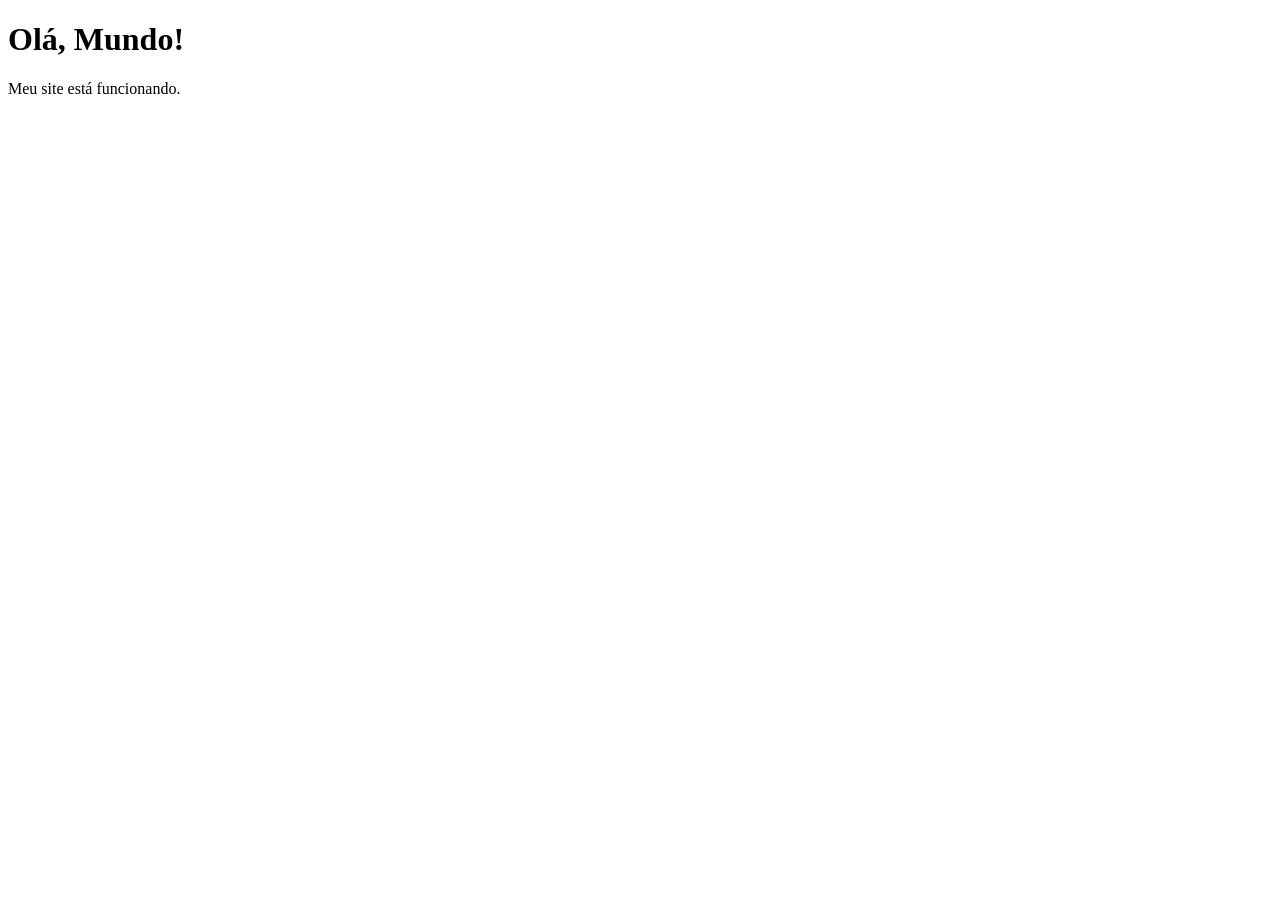
==== index.html @ 56b4749d "Create index.html" ====
<!DOCTYPE html>
<html lang="pt-BR">
<head>
  <meta charset="UTF-8">
  <meta name="viewport" content="width=device-width, initial-scale=1.0">
  <title>Meu Primeiro Site</title>
</head>
<body>
  <h1>Olá, Mundo!</h1>
  <p>Meu site está funcionando.</p>
</body>
</html>
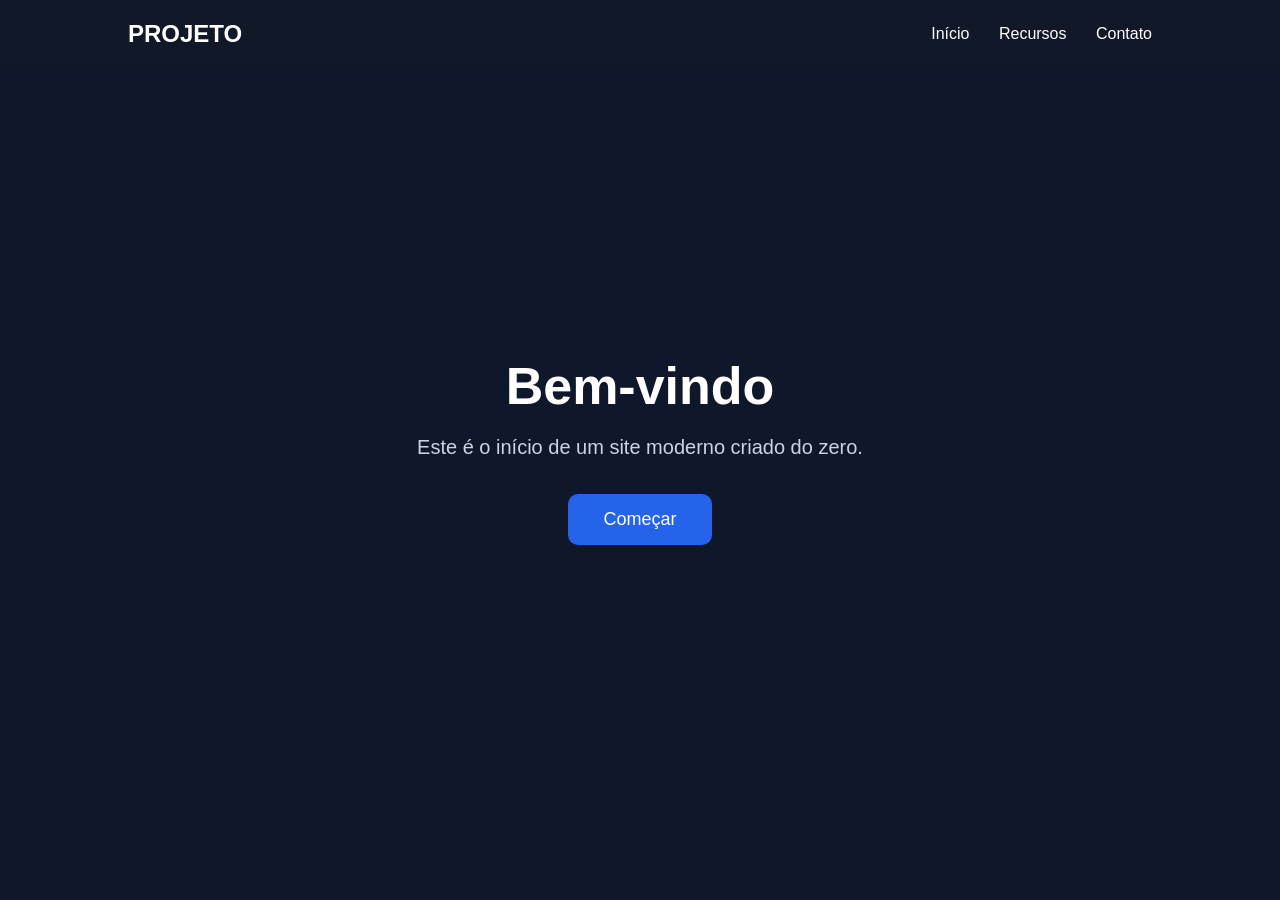
==== commit d744e5ed: "Update index.html" ====
--- a/index.html
+++ b/index.html
@@ -3,10 +3,94 @@
 <head>
   <meta charset="UTF-8">
   <meta name="viewport" content="width=device-width, initial-scale=1.0">
-  <title>Meu Primeiro Site</title>
+  <title>Projeto</title>
+
+  <style>
+    *{
+      margin:0;
+      padding:0;
+      box-sizing:border-box;
+      font-family:Arial, Helvetica, sans-serif;
+    }
+
+    body{
+      background:#0f172a;
+      color:white;
+    }
+
+    header{
+      display:flex;
+      justify-content:space-between;
+      align-items:center;
+      padding:20px 10%;
+      background:#111827;
+    }
+
+    nav a{
+      color:white;
+      text-decoration:none;
+      margin-left:25px;
+    }
+
+    .hero{
+      height:85vh;
+      display:flex;
+      flex-direction:column;
+      justify-content:center;
+      align-items:center;
+      text-align:center;
+      padding:20px;
+    }
+
+    h1{
+      font-size:52px;
+      margin-bottom:20px;
+    }
+
+    p{
+      font-size:20px;
+      color:#cbd5e1;
+      max-width:700px;
+      margin-bottom:35px;
+    }
+
+    button{
+      background:#2563eb;
+      color:white;
+      border:none;
+      padding:15px 35px;
+      border-radius:10px;
+      font-size:18px;
+      cursor:pointer;
+    }
+
+    button:hover{
+      background:#1d4ed8;
+    }
+  </style>
 </head>
+
 <body>
-  <h1>Olá, Mundo!</h1>
-  <p>Meu site está funcionando.</p>
+
+<header>
+  <h2>PROJETO</h2>
+
+  <nav>
+    <a href="#">Início</a>
+    <a href="#">Recursos</a>
+    <a href="#">Contato</a>
+  </nav>
+</header>
+
+<section class="hero">
+  <h1>Bem-vindo</h1>
+
+  <p>
+    Este é o início de um site moderno criado do zero.
+  </p>
+
+  <button>Começar</button>
+</section>
+
 </body>
 </html>
